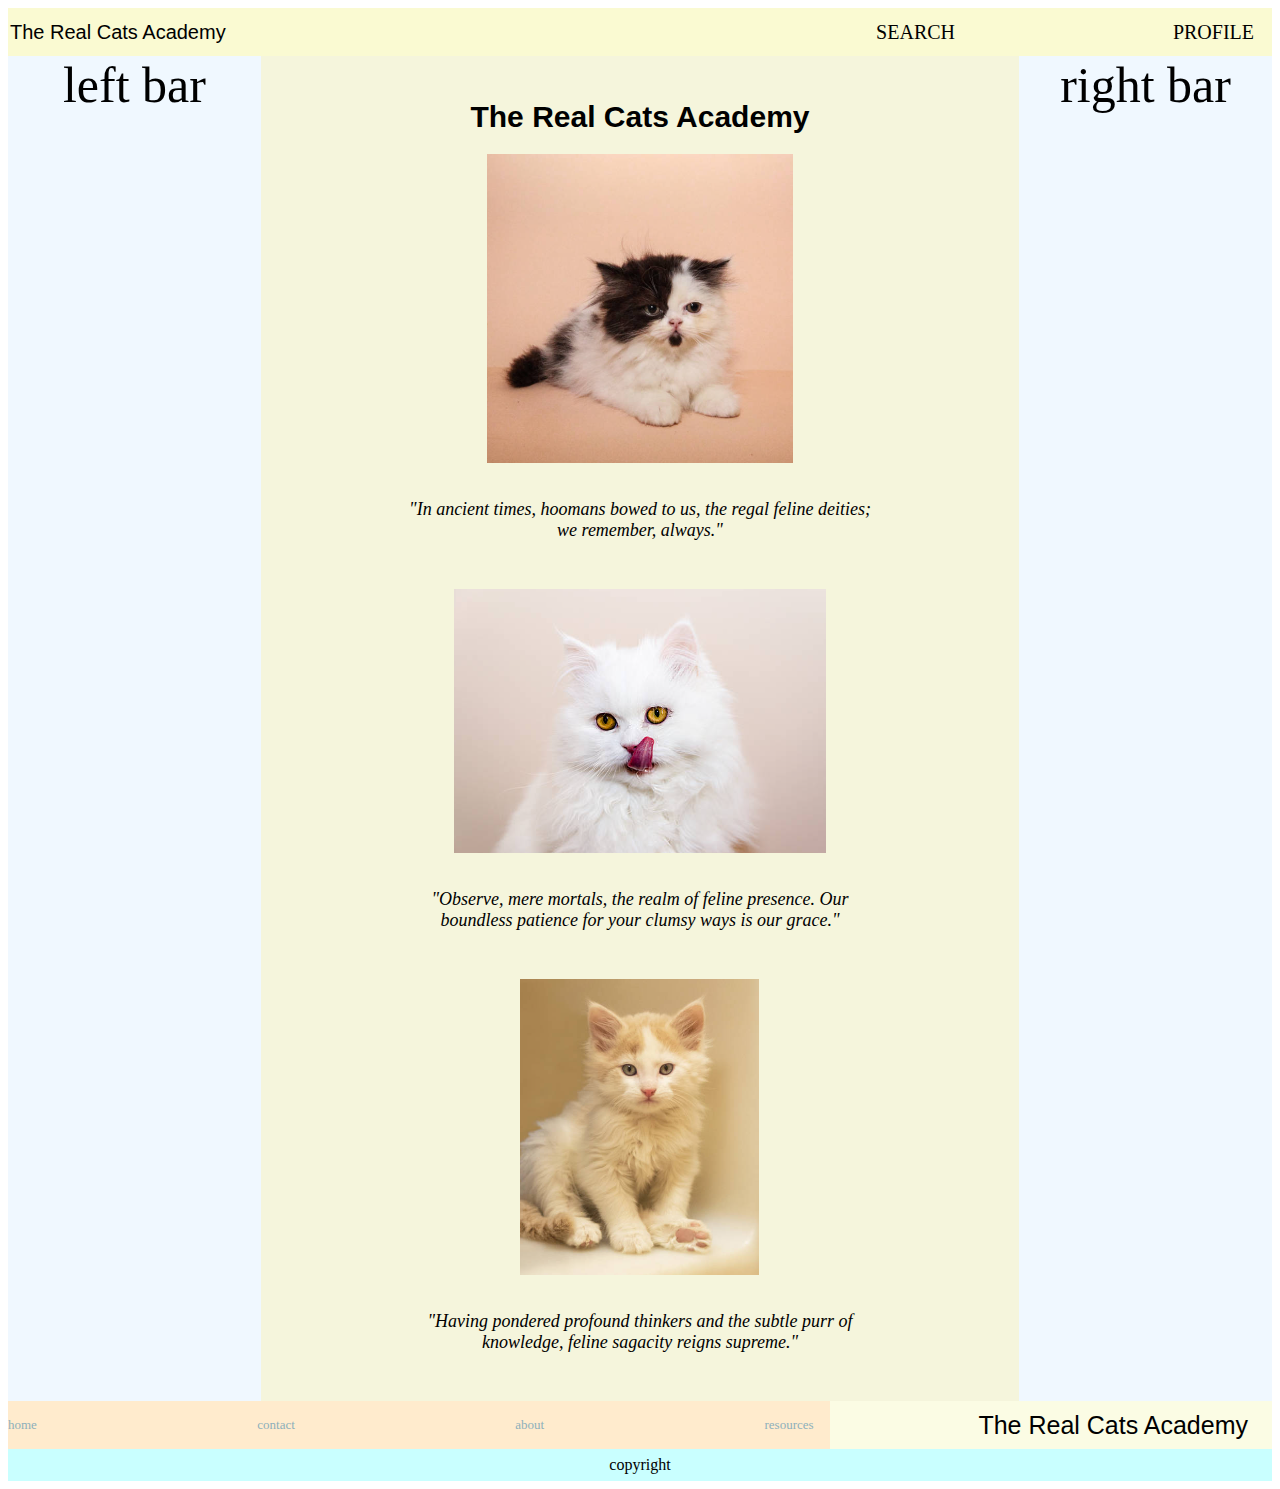
==== css-grid/index.html @ 996925fb "pretty cats" ====
<!DOCTYPE html>
<html>
    <head>
        <meta name="viewport" content="width=device-width, initial-scale=1" />
        <meta charset="UTF-8">
        <title>CSS GRID</title>

        <style>
            .main {
                display: grid;
  grid-template-columns:auto auto auto auto auto;
  grid-template-rows: auto auto auto;
  grid-template-areas:
    "a b c d e"
    "a1 b1 c1 d1 e1"
    "a2 b2 c2 d2 e2"

}

.one{
    border: 2px solid black;
    grid-area: a;
    text-align: center;
    padding: 1rem;
}
.two{
    border: 2px solid black;
    grid-area: b;
}
.three{
    border: 2px solid black;
    grid-area: c;
    display: flex;
    justify-content: space-between;
    align-items: center;
    padding: 1rem;
}
.four{
    border: 2px solid black;
    grid-area: d;
}
.five{
    border: 2px solid black;
    grid-area: e;
}

.six{
    border: 2px solid blue;
    grid-area: a1;
}
.seven {
    grid-area: a2;
}

.webpage{
    display: grid;
    grid-template-rows: 3rem auto 3rem 2rem;
    grid-template-areas:
    "navbar"
    "main"
    "footer"
    "copyright";
}
.navbar{
    font-size: 20px;
    border: 2px solid lightgoldenrodyellow;
    background-color: lightgoldenrodyellow;
    display: grid;
    grid-template-columns: 50% 25% 25%;
    grid-template-areas:
    "home search profile";
    align-items: center;

}
.searchbar{
    display: flex;
    justify-content: flex-end;

}
.profile{
    display: flex;
    justify-content: flex-end;
    padding-right: 1rem;
}
.home{
    color: black;
    font-family: Impact, Haettenschweiler, 'Arial Narrow Bold', sans-serif;
}
.main2{
    display: grid;
    grid-template-columns: 20% 60% 20%;
    grid-template-areas:
    "left content right";
    font-size: 50px;
    text-align: center;
}

.leftbar{
    background-color: aliceblue;
}
.rightbar{
    background-color: aliceblue;
}
.content{
    background-color: beige;
    display: grid;
}

.posts{
    font-size: 15px;
    padding: 1.5rem 1rem 0 1rem;

}
.posts>photo{
    width: 255px;
    height: 250px;
    background-color: aqua;
}
.description{
    font-style: italic;
    font-size: 18px;
    padding: 1rem 3rem 2rem 3rem;
    margin: 1rem 5rem 1rem 5rem;
}
.posts>h1{
    color: black;
    font-family: Impact, Haettenschweiler, 'Arial Narrow Bold', sans-serif;
}
.footer{
    display: grid;
    font-size: 25px;
    grid-template-columns: 65% 35%;
    grid-template-areas:
    "links logo";
}
.logo{
    display: flex;
    justify-content: flex-end;
    padding-right: 1.5rem;
}
.links{
    display: flex;
    justify-content: space-between;
    background-color: blanchedalmond;
    font-size: 13px;
    align-items: center;
}
.links>a{
    text-decoration: none;
    color: rgb(142, 176, 187);
}
.links>a:hover{
    font-weight: bold;
    font-size: 15px;
    color: lightblue;
}
#h{

    align-self: auto;
}
#resources{
    padding-right: 1rem;
}
.logo{
    align-items: center;
    background-color: rgb(251, 252, 228);
    color: black;
    font-family: Impact, Haettenschweiler, 'Arial Narrow Bold', sans-serif;
}
.copyright{
    display: flex;
    justify-content: center;
    background-color: rgb(201, 255, 255);
    align-items: center;
}
</style>
    </head>

    <body>
        <!-- <div class="main">
            <div class="one">
                <div class="a1">1</div>
                <div class="a2">2</div>
                <div class="a3">3</div>
            </div>

            <div class="two">

                <div class="b">4</div>
                <div class="b">5</div>
                <div class="b">6</div>

            </div>

            <div class="three">

                <div class="c">7</div>
                <div class="c">8</div>
                <div class="c">9</div>

            </div>
            <div class="four">
                <div class="d">FOUR</div>
            </div>

            <div class="five">
                <div>FIVE</div>
            </div>

            <div class="six">

                <div class="a1">
                    2DO PISO A1
                </div>
            </div>
            <div class="seven">

                <div class="a2" style="border: 2px solid red">
                    3er PISO A2
                </div>
            </div>

        </div> -->
        <!-- end of first grid -->
        <div class="webpage">

            <div class="navbar">
                <div class="home">The Real Cats Academy</div>
                <div class="searchbar">SEARCH</div>
                <div class="profile">PROFILE</div>
            </div>

            <div class="main2">
                <div class="leftbar"> left bar</div>

                <div class="content">
                    <div class="posts">
                        <h1>The Real Cats Academy</h1>
                        <div class="photo"><img src="cat1.png" alt="cat1"></div>
                        <div class="description">"In ancient times, hoomans bowed to us, the regal feline deities; we remember, always."</div>

                        <div class="photo"><img src="cat2.png" alt="cat2"></div>
                        <div class="description">"Observe, mere mortals, the realm of feline presence. Our boundless patience for your clumsy ways is our grace."</div>

                        <div class="photo"><img src="cat3.png" alt="cat3"></div>
                        <div class="description">"Having pondered profound thinkers and the subtle purr of knowledge, feline sagacity reigns supreme."</div>

                    </div>
                </div>

                <div class="rightbar">right bar</div>
            </div>

            <div class="footer">

                <div class="links">
                    <a href="#" id="h">home</a>
                    <a href="#">contact</a>
                    <a href="#">about</a>
                    <a href="#" id="resources">resources</a>
                </div>

                <div class="logo">
                    The Real Cats Academy
                </div>

            </div>

            <div class="copyright">copyright</div>

        </div>
    </body>
</html>
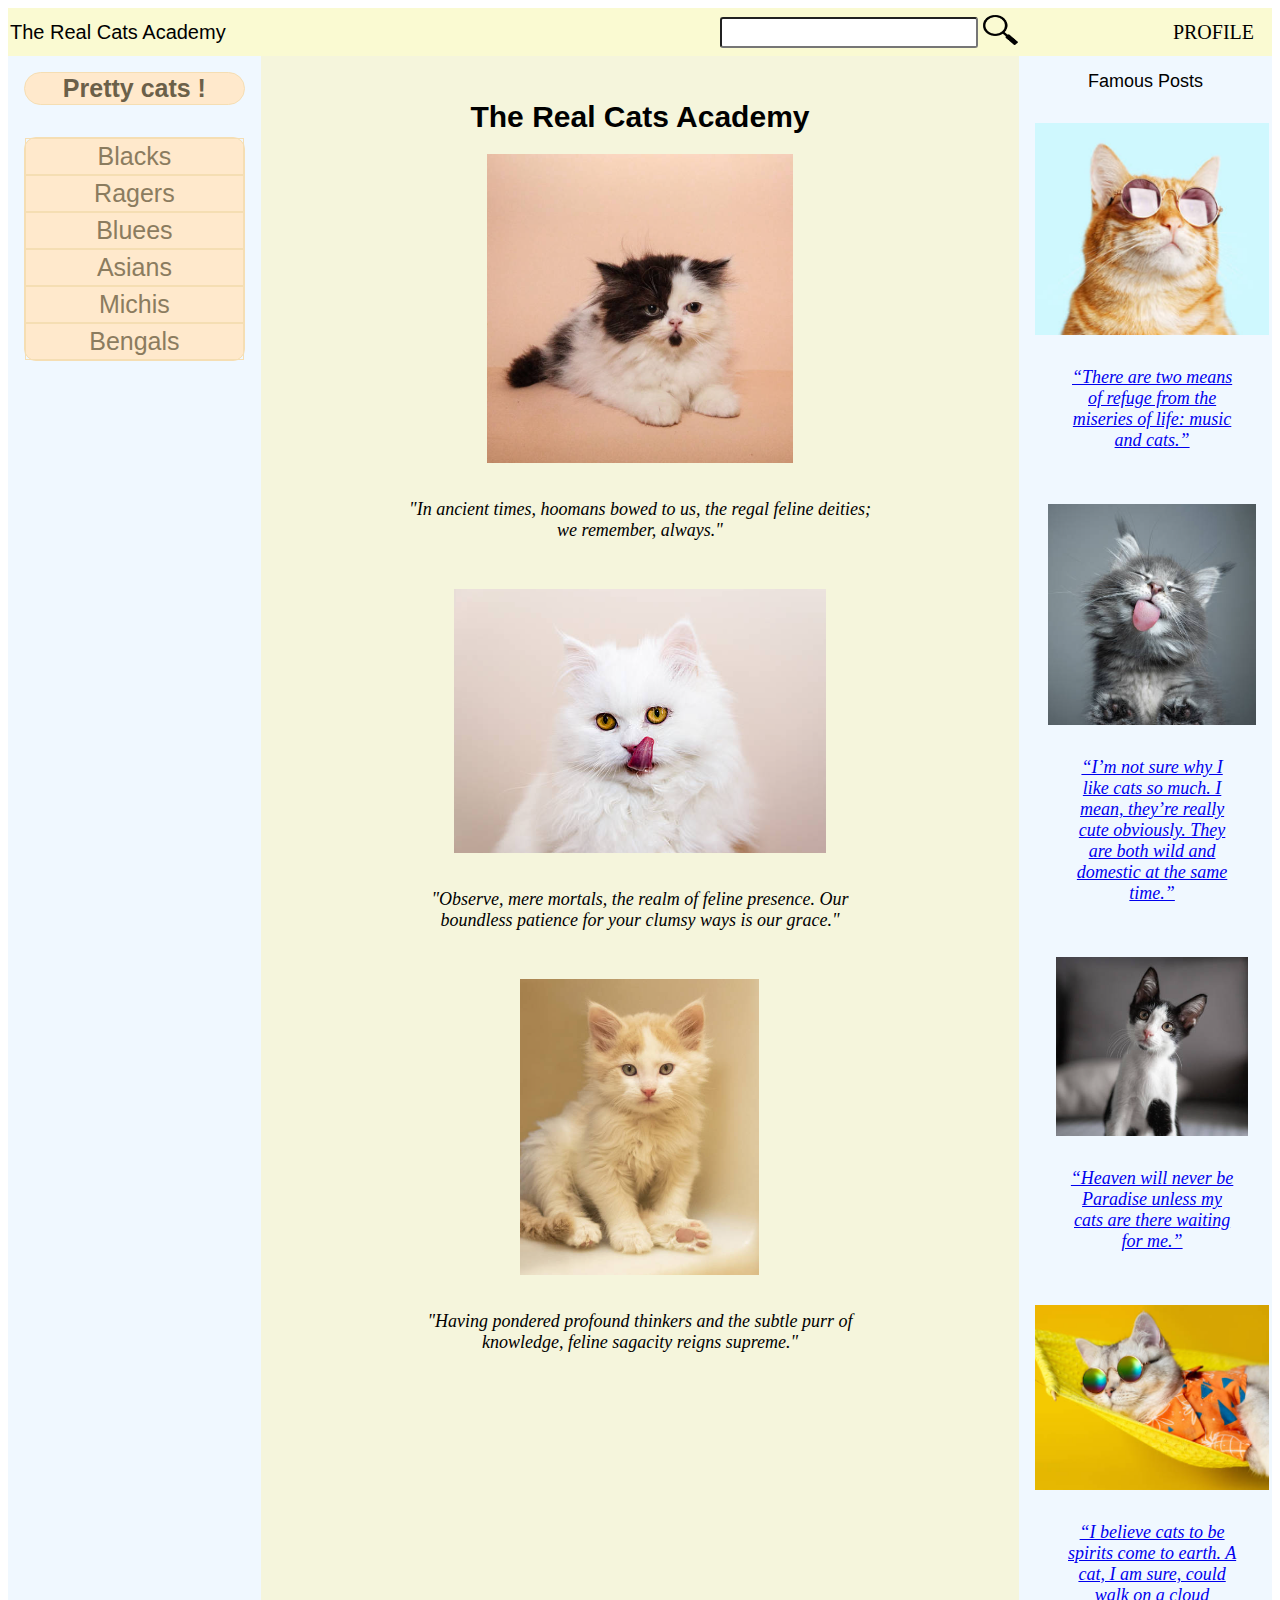
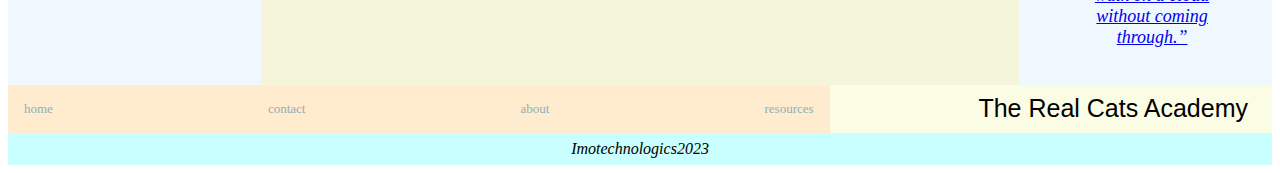
==== commit a0128ed7: "cats" ====
--- a/css-grid/index.html
+++ b/css-grid/index.html
@@ -66,7 +66,7 @@
     border: 2px solid lightgoldenrodyellow;
     background-color: lightgoldenrodyellow;
     display: grid;
-    grid-template-columns: 50% 25% 25%;
+    grid-template-columns: 50% 30% 20%;
     grid-template-areas:
     "home search profile";
     align-items: center;
@@ -75,7 +75,18 @@
 .searchbar{
     display: flex;
     justify-content: flex-end;
-
+    align-items: center;
+
+}
+.search{
+    border-radius: 3px;
+    width: 250px;
+    height: 25px;
+}
+#lupa{
+    width: 35px;
+    height: 30px;
+    padding-left: 5px;
 }
 .profile{
     display: flex;
@@ -97,9 +108,76 @@
 
 .leftbar{
     background-color: aliceblue;
+    display: flex;
+    flex-direction: column;
+}
+.leftbar>h1{
+    font-size: 25px;
+    color: rgb(107, 96, 73);
+    font-family: Haettenschweiler, 'Arial Narrow Bold', sans-serif;
+    background-color: rgb(255, 233, 204);
+    border: 1px solid wheat;
+    padding: 1px;
+    border-radius: 100px;
+    margin: 1rem;
+}
+.tags{
+    background-color: rgb(255, 233, 204);
+    border: 1.5px solid wheat;
+    border-radius: 12px;
+    font-size: 25px;
+    font-family: Haettenschweiler, 'Arial Narrow Bold', sans-serif;
+    margin: 1rem;
+}
+.tag{
+    padding: 3px;
+    border: 1px solid wheat;
+}
+.tag:hover{
+    color: bisque;
+
+    font-size: 27px;
+}
+.tag>a{
+    text-decoration: none;
+    color: rgb(139, 124, 95);
 }
 .rightbar{
     background-color: aliceblue;
+    display: flex;
+    flex-direction: column;
+    text-align: center;
+}
+
+.minipost{
+    padding: 1rem 3px 5px 1rem;
+    display: flex;
+    flex-direction: column;
+    text-align: center;
+    justify-content: center;
+    align-items: center;
+
+
+}
+
+h2{
+    color: black;
+    font-weight: 200;
+    font-family: Impact, Haettenschweiler, 'Arial Narrow Bold', sans-serif;
+    font-size: 18px;
+}
+.minimage>img{
+    display: flex;
+    flex-wrap: wrap;
+    max-width: 100%; /* La imagen nunca será más ancha que el 100% del contenedor */
+    height: auto;
+}
+.minilink{
+    font-size: 18px;
+    font-style: italic;
+    padding: 2rem;
+    display: flex;
+    flex-flow: column wrap;
 }
 .content{
     background-color: beige;
@@ -112,8 +190,8 @@
 
 }
 .posts>photo{
-    width: 255px;
-    height: 250px;
+        max-width: 100%; /* La imagen nunca será más ancha que el 100% del contenedor */
+    height: auto;
     background-color: aqua;
 }
 .description{
@@ -155,7 +233,7 @@
     color: lightblue;
 }
 #h{
-
+    padding-left: 1rem;
     align-self: auto;
 }
 #resources{
@@ -226,29 +304,67 @@
 
             <div class="navbar">
                 <div class="home">The Real Cats Academy</div>
-                <div class="searchbar">SEARCH</div>
+                <div class="searchbar">
+                    <input type="text" class="search">
+                    <a href="#"><img src="lp.png" alt="lp" id="lupa"></a>
+                </div>
                 <div class="profile">PROFILE</div>
             </div>
 
             <div class="main2">
-                <div class="leftbar"> left bar</div>
+                <div class="leftbar">
+                    <h1>Pretty cats !</h1>
+                    <div class="tags">
+                        <div class="tag"><a href="#">Blacks</a></div>
+                        <div class="tag"><a href="#">Ragers</a></div>
+                        <div class="tag"><a href="#">Bluees</a></div>
+                        <div class="tag"><a href="#">Asians</a></div>
+                        <div class="tag"><a href="#">Michis</a></div>
+                        <div class="tag"><a href="#">Bengals</a></div>
+                    </div>
+
+                </div>
 
                 <div class="content">
                     <div class="posts">
                         <h1>The Real Cats Academy</h1>
-                        <div class="photo"><img src="cat1.png" alt="cat1"></div>
+                        <div class="photo"><img src="./images/cat1.png" alt="cat1"></div>
                         <div class="description">"In ancient times, hoomans bowed to us, the regal feline deities; we remember, always."</div>
 
-                        <div class="photo"><img src="cat2.png" alt="cat2"></div>
+                        <div class="photo"><img src="./images/cat2.png" alt="cat2"></div>
                         <div class="description">"Observe, mere mortals, the realm of feline presence. Our boundless patience for your clumsy ways is our grace."</div>
 
-                        <div class="photo"><img src="cat3.png" alt="cat3"></div>
+                        <div class="photo"><img src="./images/cat3.png" alt="cat3"></div>
                         <div class="description">"Having pondered profound thinkers and the subtle purr of knowledge, feline sagacity reigns supreme."</div>
 
                     </div>
                 </div>
 
-                <div class="rightbar">right bar</div>
+                <div class="rightbar">
+                    <h2>Famous Posts</h2>
+
+                    <div class="minipost">
+                        <div class="minimage"><img src="./images/c1.png" alt="pretty cat">
+                        </div>
+                        <div class="minilink"><a href="#">“There are two means of refuge from the miseries of life: music and cats.”</a></div>
+                    </div>
+                    <div class="minipost">
+                        <div class="minimage"><img src="./images/c2.png" alt="pretty cat">
+                        </div>
+                        <div class="minilink"><a href="#">“I’m not sure why I like cats so much. I mean, they’re really cute obviously. They are both wild and domestic at the same time.”</a></div>
+                    </div>
+                    <div class="minipost">
+                        <div class="minimage"><img src="./images/c3.png" alt="pretty cat">
+                        </div>
+                        <div class="minilink"><a href="#">“Heaven will never be Paradise unless my cats are there waiting for me.” </a></div>
+                    </div>
+                    <div class="minipost">
+                        <div class="minimage"><img src="./images/c4.png" alt="pretty cat">
+                        </div>
+                        <div class="minilink"><a href="#">“I believe cats to be spirits come to earth. A cat, I am sure, could walk on a cloud without coming through.”</a></div>
+                    </div>
+
+                </div>
             </div>
 
             <div class="footer">
@@ -266,7 +382,7 @@
 
             </div>
 
-            <div class="copyright">copyright</div>
+            <div class="copyright" style="font-style: italic;">Imotechnologics2023</div>
 
         </div>
     </body>
